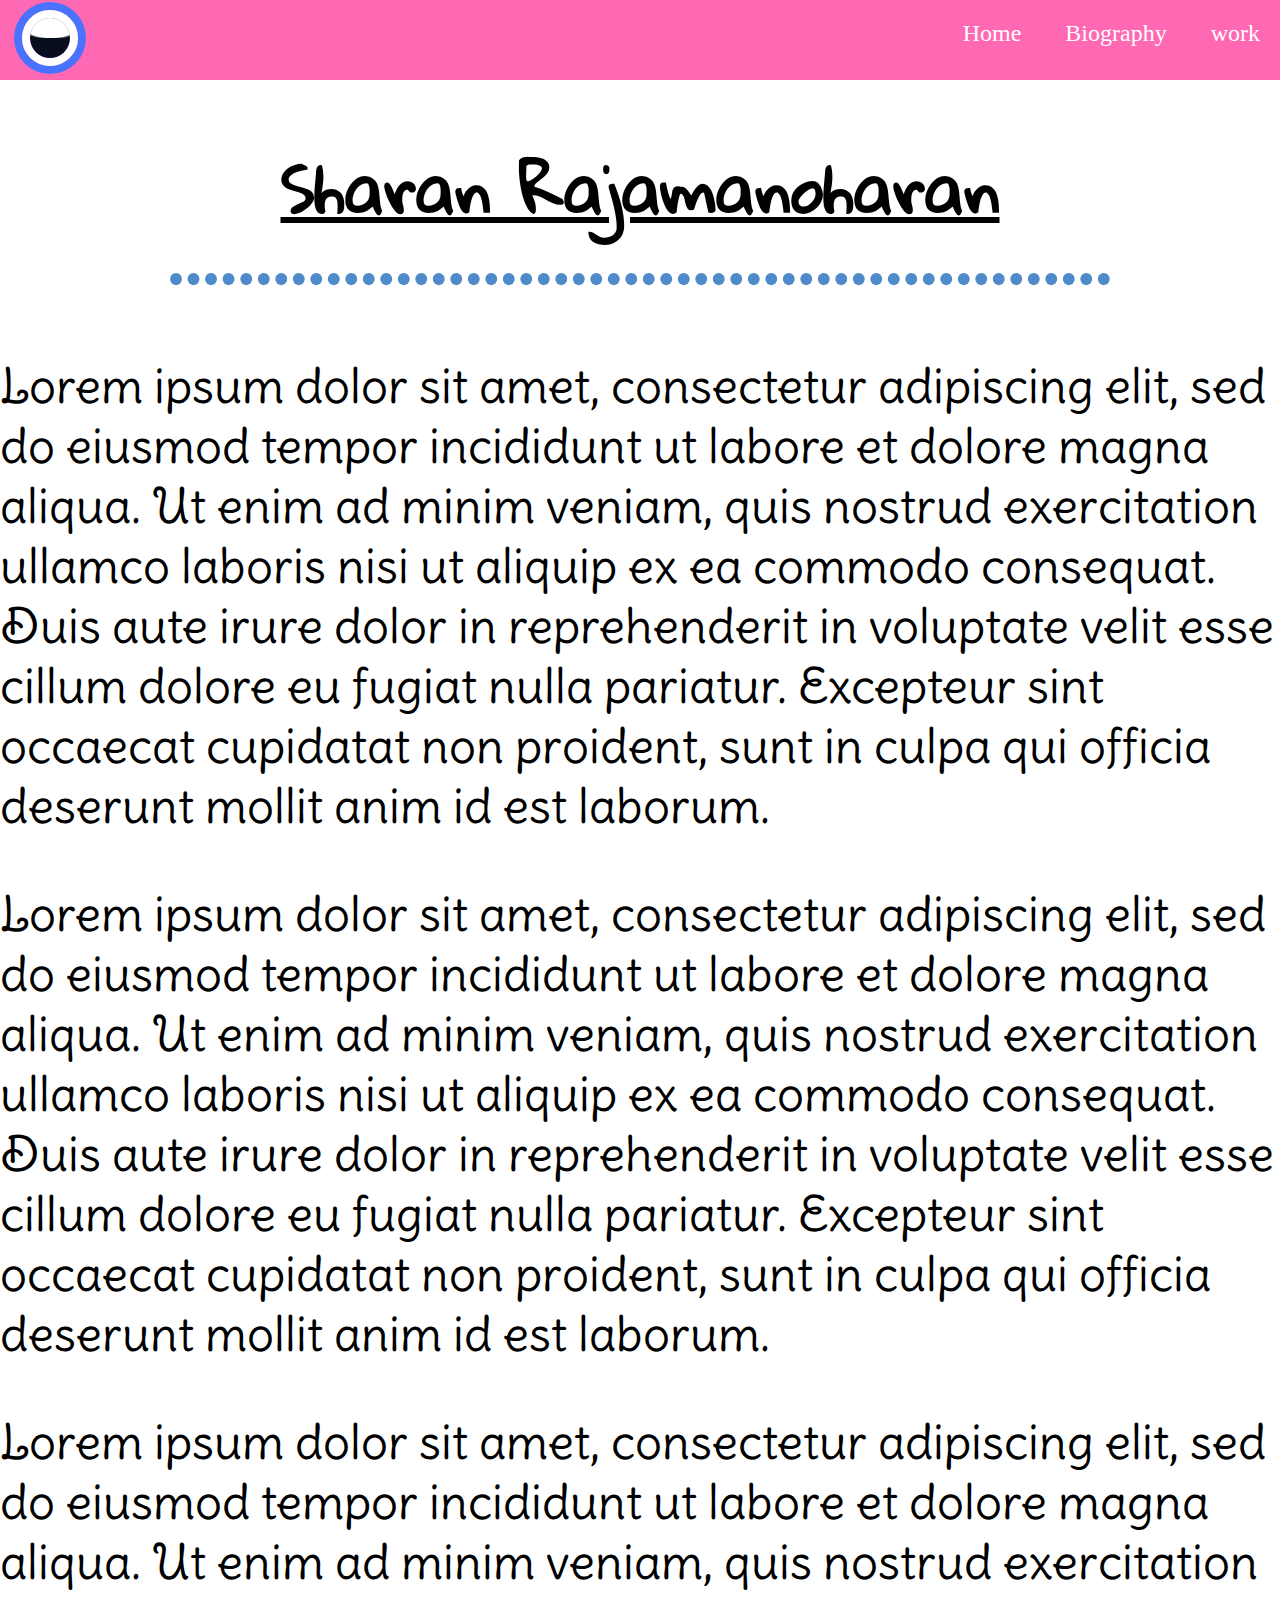
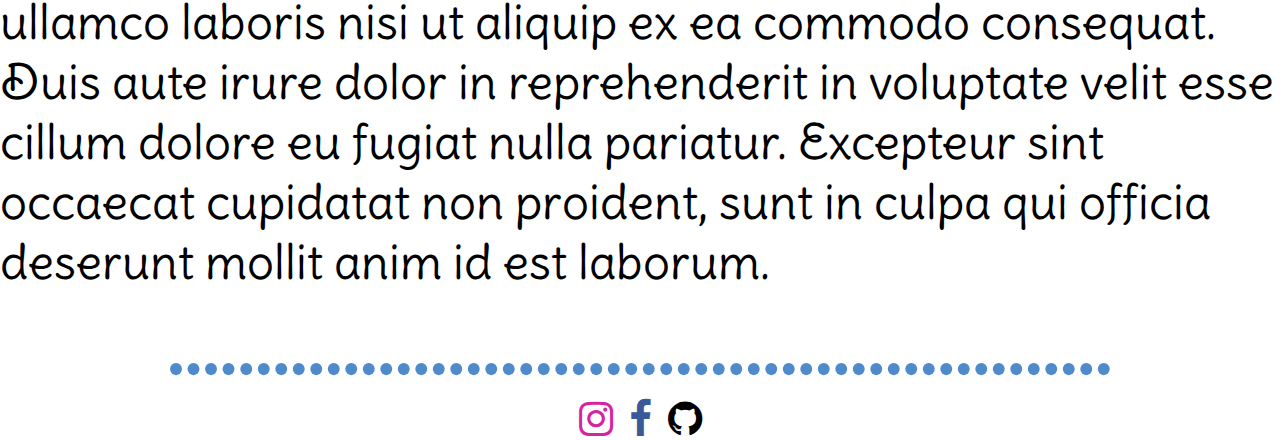
==== HTML/biography.html @ acb4477a "first commit" ====
<!DOCTYPE html>
<html lang="en">
<head>
    <meta charset="UTF-8">
    <meta name="viewport" content="width=device-width, initial-scale=1.0">
    <title>Biography</title>
    <link rel="stylesheet" href="../CSS/common.css">
    <link rel="stylesheet" href="../CSS/bio.css">
    <link rel="stylesheet" href="https://stackpath.bootstrapcdn.com/font-awesome/4.7.0/css/font-awesome.min.css">
</head>
<body>
    <div class="nav" id="nav">
        <ul>
            <li><a href="./index.html">Home</a></li>
            <li><a href="./biography.html">Biography</a></li>
            <li><a href="./work.html">work</a></li>
        </ul>
        <a href="./index.html">	<div class="circle">
            <div class="wave"></div>
        </div></a>
    </div>
    <div class="top-content">
   <div class="name">
    <h1>Sharan Rajamanoharan</h1>
    <hr class="ruler">
   </div>
<div class="content">
<p>Lorem ipsum dolor sit amet, consectetur adipiscing elit, sed do eiusmod tempor incididunt ut labore et dolore magna aliqua. Ut enim ad minim veniam, quis nostrud exercitation ullamco laboris nisi ut aliquip ex ea commodo consequat. Duis aute irure dolor in reprehenderit in voluptate velit esse cillum dolore eu fugiat nulla pariatur. Excepteur sint occaecat cupidatat non proident, sunt in culpa qui officia deserunt mollit anim id est laborum.</p>
<p>Lorem ipsum dolor sit amet, consectetur adipiscing elit, sed do eiusmod tempor incididunt ut labore et dolore magna aliqua. Ut enim ad minim veniam, quis nostrud exercitation ullamco laboris nisi ut aliquip ex ea commodo consequat. Duis aute irure dolor in reprehenderit in voluptate velit esse cillum dolore eu fugiat nulla pariatur. Excepteur sint occaecat cupidatat non proident, sunt in culpa qui officia deserunt mollit anim id est laborum.</p>
<p>Lorem ipsum dolor sit amet, consectetur adipiscing elit, sed do eiusmod tempor incididunt ut labore et dolore magna aliqua. Ut enim ad minim veniam, quis nostrud exercitation ullamco laboris nisi ut aliquip ex ea commodo consequat. Duis aute irure dolor in reprehenderit in voluptate velit esse cillum dolore eu fugiat nulla pariatur. Excepteur sint occaecat cupidatat non proident, sunt in culpa qui officia deserunt mollit anim id est laborum.</p>
</div>
<hr class="ruler">
<div class="socials">
    <button class="insta"><a href=""><i class="fa fa-instagram fa-3x" aria-hidden="true"></i></a></button>
    <button class="facebook"><a href=""><i class="fa fa-facebook fa-3x" aria-hidden="true"></i></a></button>
    <button class="git"><a href=""><i class="fa fa-github fa-3x" aria-hidden="true"></i></a></button>
</div>
    </div>
</body>
</html>
---- CSS/common.css ----
body,html{
    margin: 0;
}
/* top-container  navbar styles*/
.nav{
    padding-bottom: 20px;
    background-color: 	#FF69B4;
    height: 60px;
}
li{
    list-style: none;
    display: inline;
    margin-right: 20px;
    margin-left: 20px;
    font-size: 1.5rem;
}
ul{
    margin-top: 0;
    padding-top: 20px;
    text-align: right;
}
a{
    text-decoration: none;
    color: white;
}
a:hover{
    animation: colorChange 1.5s 1;
    color:#45046a;
}
@keyframes colorChange{
    from{
        color:white
    }
    50%{
        color: #5c2a9d;
    }
    to{
        color: #45046a;
    }
}
.fixed{
    overflow: hidden;
    position: fixed;
    width: 100%;
    animation: slideDown 0.3s 1;
}
@keyframes slideDown{
    from{
        height:0px;
        transition: ease-in-out;
    }
    50%{
        height: 20px;
        transition: ease-in-out;
    }
    to{
        height: 40px;
        transition: ease-in-out;
    }
}
.nav img{
    height:55px;
    width: 55px;
    border-radius: 100px;
    position: relative;
    top:-50px;
    left:10px;
}


/*///////////////////wave animation//////////////*/
.circle
{   position: relative;
    left:50px;
    top:-25px;
	transform: translate(-50%, -50%) scale(1.6);
	width: 25px;
	height: 25px;
	border: 5px solid #fff;
	box-shadow: 0 0 0 5px #4973ff;
	border-radius: 50%;
	overflow: hidden;
}

.wave
{
	position: relative;
	width: 100%;
	height: 100%;
	background: #4973ff;
	border-radius: 50%;
	box-shadow: inset 0 0 50px rgba(0,0,0.5);
}
.wave:before,
.wave:after
{
	content: '';
	position: absolute;
	width: 200%;
	height: 200%;
	top: 0;
	left: 50%;
	transform: translate(-50%,-75%);
	background: #000;
}
.wave:before
{
	border-radius: 45%;
	background: rgba(255,255,255,1);
	animation: animate 10s linear infinite;
}
.wave:after
{
	border-radius: 40%;
	background: rgba(255,255,255,.5);
	animation: animate 5s linear infinite;
}
@keyframes animate
{
	0%
	{
		transform: translate(-50%,-70%) rotate(0deg);
	}
	100%
	{
		transform: translate(-50%,-75%) rotate(360deg);
	}
}
---- CSS/bio.css ----
@import url('https://fonts.googleapis.com/css2?family=Gloria+Hallelujah&display=swap');
@import url('https://fonts.googleapis.com/css2?family=Delius+Swash+Caps&display=swap');
/*social media*/
.socials{
    text-align: center;
}
.socials button{
    background: transparent;
    border: 0;
}
.socials button:hover{
    cursor: pointer;
}
.insta:hover{
    background-color: #d6249f;
    color: white;
}
.fa-instagram{
    color:#d6249f
}
.fa-instagram:hover{
    color: white;
}
.fa-facebook{
    color: #3b5998;
}
.fa-facebook:hover{
    color: white;
}
.facebook:hover{
    background-color: #3b5998;
    color: white;
}
.fa-github{
    color: black;
}
.fa-github:hover{
    color: white;
}
.git:hover{
    background-color: black;
}
/* top conatiner*/
.name{
    text-align: center;
}
.name h1{
    text-decoration: underline;
    font-family: 'Gloria Hallelujah', cursive;
    font-size: 4rem;
    margin-bottom: 0;
}
.ruler{
    animation: hr 1s 1;
    margin:  0;
    border: 0;
    text-align: center;
    width: 100%;
}
        
.ruler:before {
    content: "\2022 \2022 \2022 \2022 \2022 \2022 \2022 \2022 \2022 \2022 \2022 \2022 \2022 \2022 \2022 \2022 \2022 \2022 \2022 \2022 \2022 \2022 \2022 \2022 \2022 \2022 \2022 \2022 \2022 \2022 \2022 \2022 \2022 \2022 \2022 \2022 \2022 \2022 \2022 \2022 \2022 \2022 \2022 \2022 \2022 \2022 \2022 \2022 \2022 \2022 \2022 \2022 \2022 \2022";
    font-size: 50px;
    color: #4F8BCA;
    }
@keyframes hr{
    from{
        width: 0%;
    }
    50%{
        width: 25%;
    }
    to{
        width: 100%;
    }
}
/*content*/
.content p{
 font-size: 3rem;
 font-family: 'Delius Swash Caps', cursive;
}
/*media query*/
@media only screen and (max-width: 750px) {
    .name h1{
        font-size: 2rem;
    }
    .content p{
        font-size: 2rem;
    }
  }
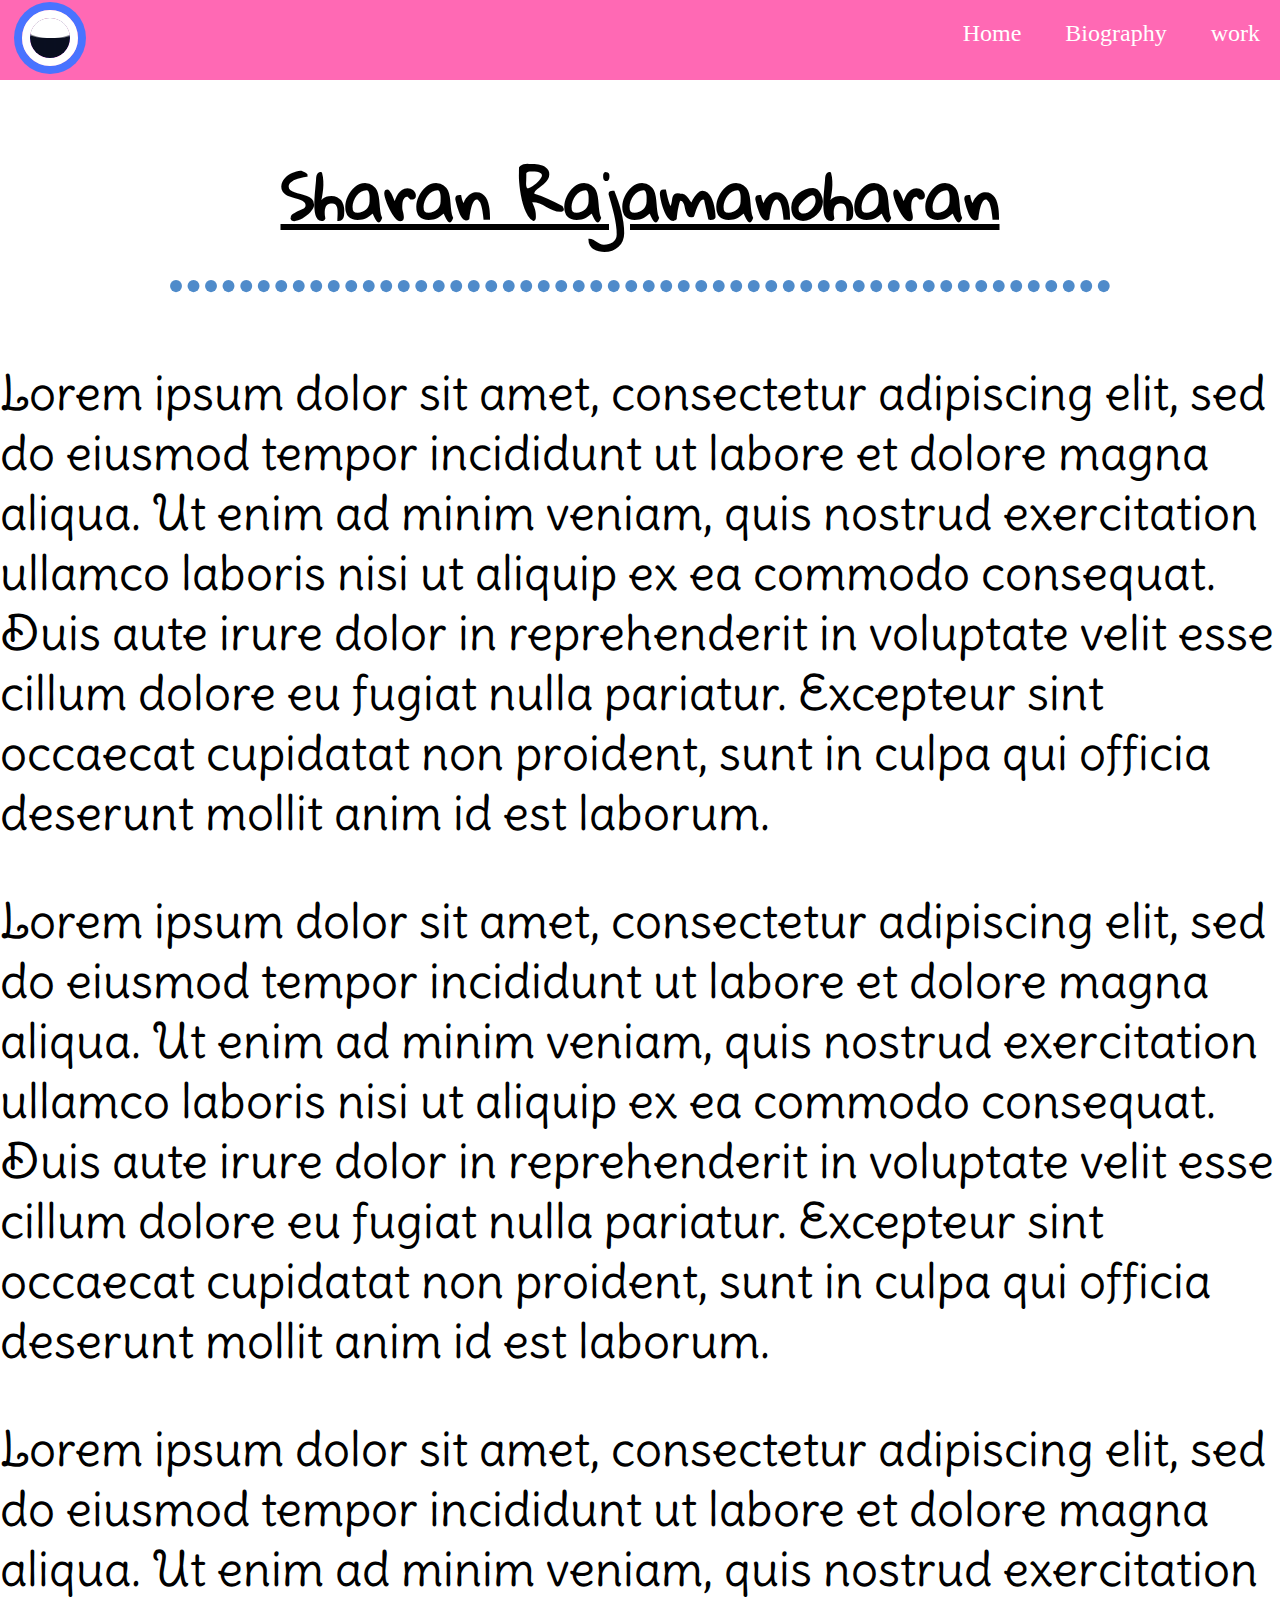
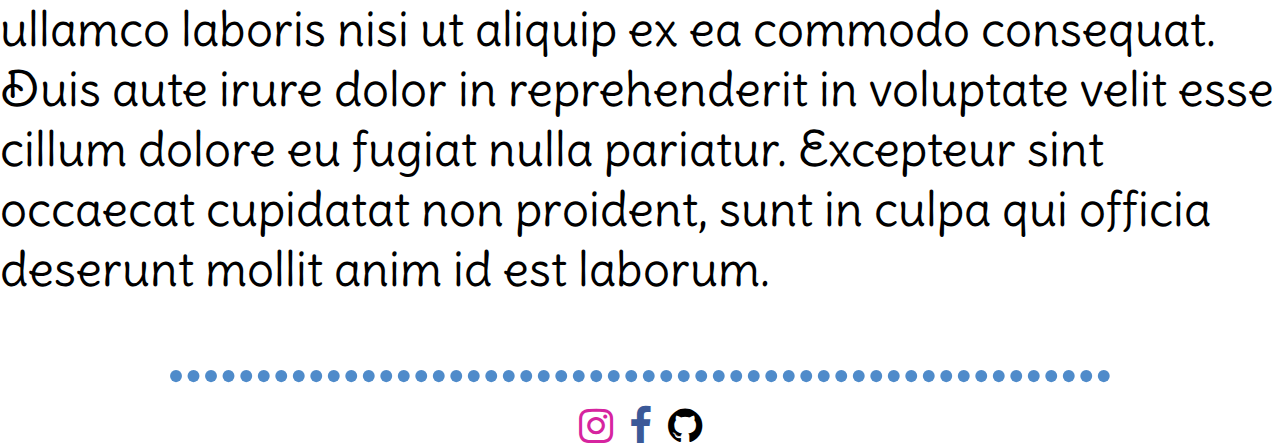
==== commit 1c664a57: "biography navbar fix" ====
--- a/HTML/biography.html
+++ b/HTML/biography.html
@@ -36,5 +36,6 @@
     <button class="git"><a href=""><i class="fa fa-github fa-3x" aria-hidden="true"></i></a></button>
 </div>
     </div>
+    <script src="../JS/bio.js"></script>
 </body>
 </html>
--- a/CSS/bio.css
+++ b/CSS/bio.css
@@ -49,6 +49,8 @@
     font-family: 'Gloria Hallelujah', cursive;
     font-size: 4rem;
     margin-bottom: 0;
+    margin-top: 0;
+    padding-top: 50px;
 }
 .ruler{
     animation: hr 1s 1;
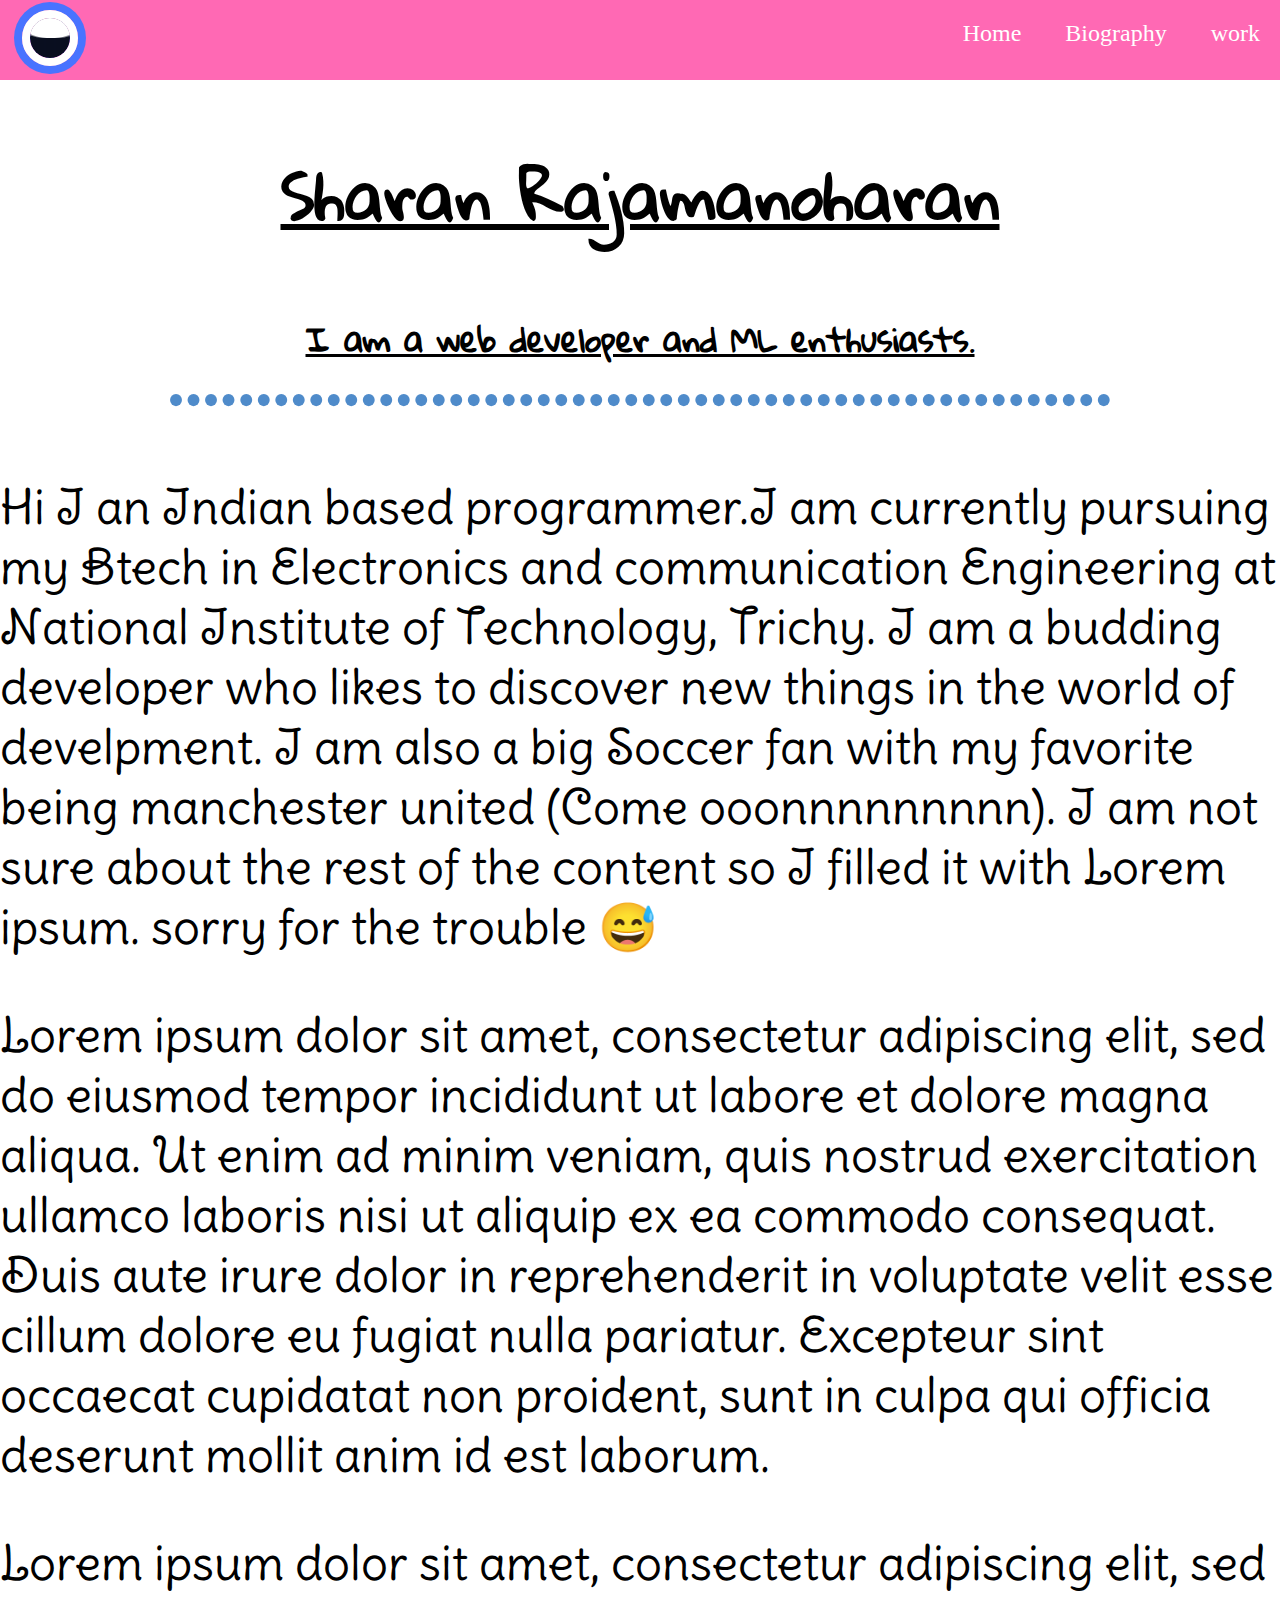
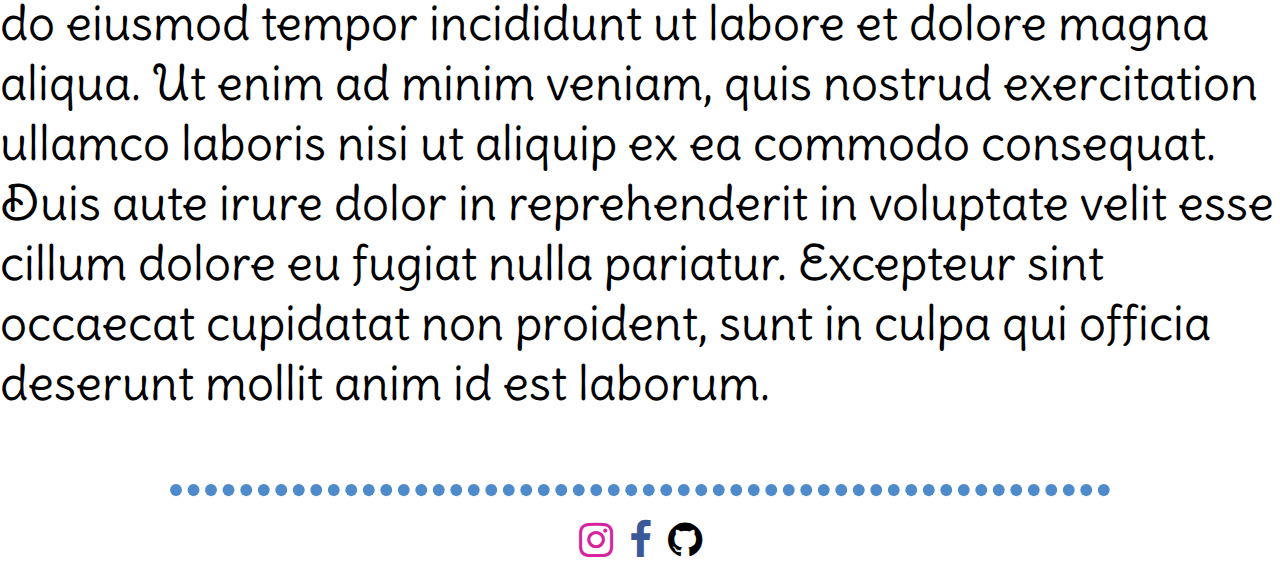
==== commit 4b798d22: "added media query" ====
--- a/HTML/biography.html
+++ b/HTML/biography.html
@@ -22,18 +22,19 @@
     <div class="top-content">
    <div class="name">
     <h1>Sharan Rajamanoharan</h1>
+    <h2>I am a  web developer and ML enthusiasts.</h2>
     <hr class="ruler">
    </div>
 <div class="content">
-<p>Lorem ipsum dolor sit amet, consectetur adipiscing elit, sed do eiusmod tempor incididunt ut labore et dolore magna aliqua. Ut enim ad minim veniam, quis nostrud exercitation ullamco laboris nisi ut aliquip ex ea commodo consequat. Duis aute irure dolor in reprehenderit in voluptate velit esse cillum dolore eu fugiat nulla pariatur. Excepteur sint occaecat cupidatat non proident, sunt in culpa qui officia deserunt mollit anim id est laborum.</p>
+<p>Hi I an Indian based programmer.I am currently pursuing my Btech in Electronics and communication Engineering at National Institute of Technology, Trichy. I am a budding developer who likes to discover new things in the world of develpment. I am also a big Soccer fan with my favorite being manchester united (Come ooonnnnnnnnn). I am not sure about the rest of the content so I filled it with Lorem ipsum. sorry for the trouble 😅 </p>
 <p>Lorem ipsum dolor sit amet, consectetur adipiscing elit, sed do eiusmod tempor incididunt ut labore et dolore magna aliqua. Ut enim ad minim veniam, quis nostrud exercitation ullamco laboris nisi ut aliquip ex ea commodo consequat. Duis aute irure dolor in reprehenderit in voluptate velit esse cillum dolore eu fugiat nulla pariatur. Excepteur sint occaecat cupidatat non proident, sunt in culpa qui officia deserunt mollit anim id est laborum.</p>
 <p>Lorem ipsum dolor sit amet, consectetur adipiscing elit, sed do eiusmod tempor incididunt ut labore et dolore magna aliqua. Ut enim ad minim veniam, quis nostrud exercitation ullamco laboris nisi ut aliquip ex ea commodo consequat. Duis aute irure dolor in reprehenderit in voluptate velit esse cillum dolore eu fugiat nulla pariatur. Excepteur sint occaecat cupidatat non proident, sunt in culpa qui officia deserunt mollit anim id est laborum.</p>
 </div>
 <hr class="ruler">
 <div class="socials">
-    <button class="insta"><a href=""><i class="fa fa-instagram fa-3x" aria-hidden="true"></i></a></button>
-    <button class="facebook"><a href=""><i class="fa fa-facebook fa-3x" aria-hidden="true"></i></a></button>
-    <button class="git"><a href=""><i class="fa fa-github fa-3x" aria-hidden="true"></i></a></button>
+    <button class="insta"><a href="https://www.instagram.com/circuit_walker/"><i class="fa fa-instagram fa-3x" aria-hidden="true"></i></a></button>
+    <button class="facebook"><a href="https://www.facebook.com/sharan.raj.12/"><i class="fa fa-facebook fa-3x" aria-hidden="true"></i></a></button>
+    <button class="git"><a href="https://github.com/JimJam07"><i class="fa fa-github fa-3x" aria-hidden="true"></i></a></button>
 </div>
     </div>
     <script src="../JS/bio.js"></script>
--- a/CSS/bio.css
+++ b/CSS/bio.css
@@ -44,13 +44,16 @@
 .name{
     text-align: center;
 }
-.name h1{
+.name h1, .name h2{
     text-decoration: underline;
     font-family: 'Gloria Hallelujah', cursive;
     font-size: 4rem;
     margin-bottom: 0;
     margin-top: 0;
     padding-top: 50px;
+}
+.name h2{
+    font-size: 2rem;
 }
 .ruler{
     animation: hr 1s 1;
@@ -89,4 +92,7 @@
     .content p{
         font-size: 2rem;
     }
+    .name h2{
+        font-size: 1.5rem;
+    }
   }
